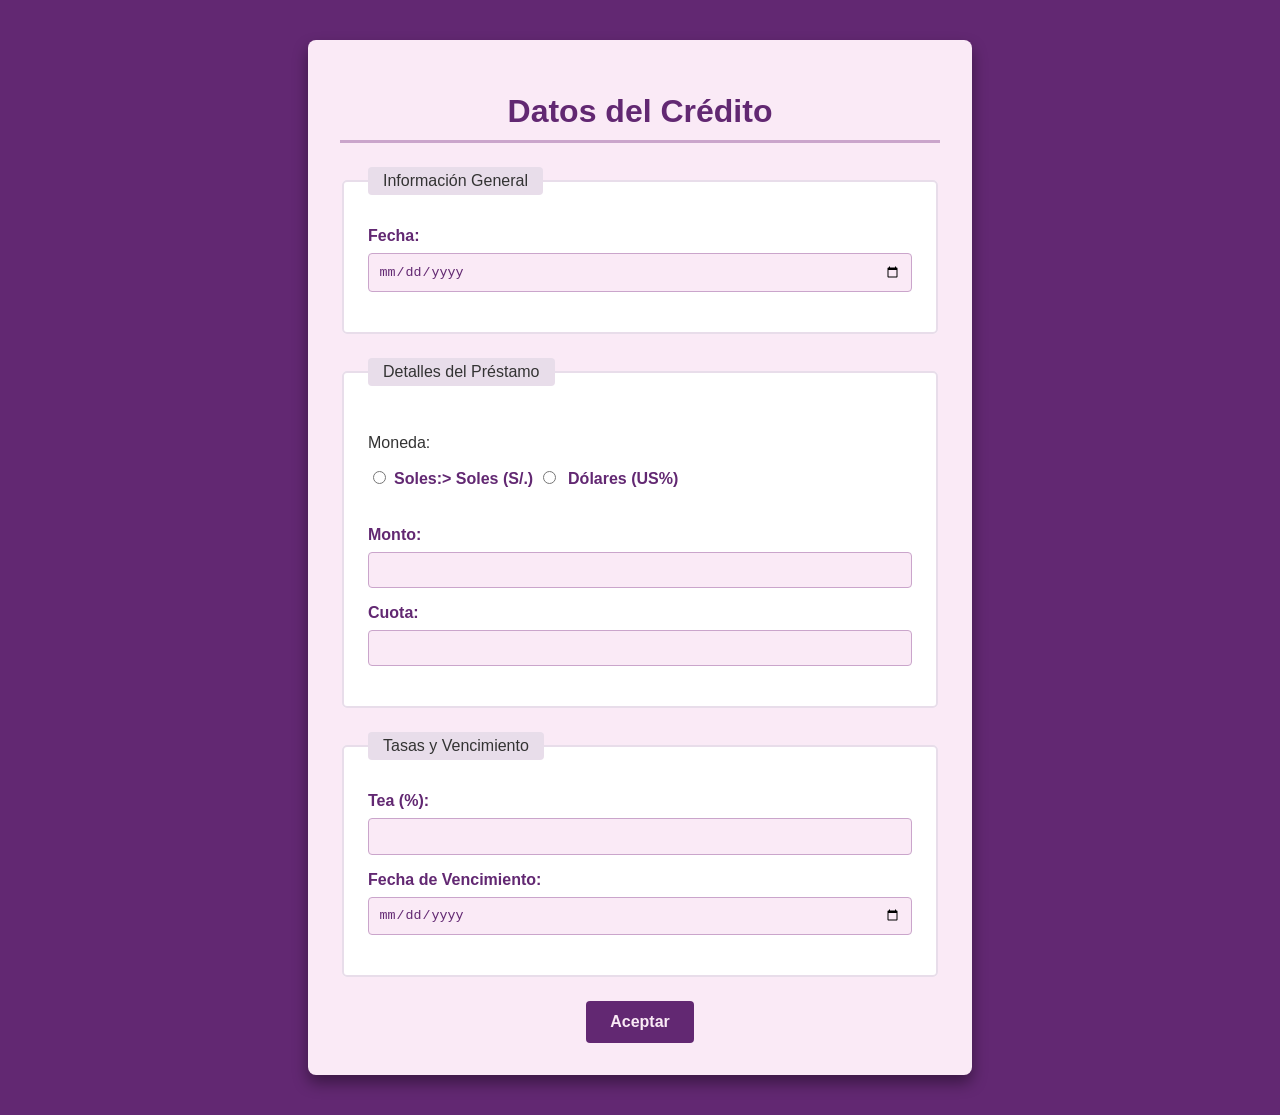
==== Tarea01/Forma_de_Compra/index.html @ ff00d594 "Esta es la estructura de mi tarea01" ====
<!DOCTYPE html>
<html lang="es">
<head>
    <meta charset="UTF-8">
    <meta name="viewport" content="width=device-width, initial-scale=1.0">
    <title>Formulario de Crédito</title>

    <!-- Este es el enlace para el CSS -->
    <link rel="stylesheet" href="css/style.css">
</head>
<body>

    <div class="form-container">
        <h1>Datos del Crédito</h1>
        <!-- Envia los datos por el GET -->
        <form action="html/resultado.html">
            <fieldset>
                <legend>Información General</legend>
                <label for="fecha">Fecha:</label>
                <input type="date" id="fecha" name="fecha" required>
            </fieldset>

            <fieldset>
                <legend>Detalles del Préstamo</legend>
                <p>Moneda:</p>
                <label>
                    <input type="radio" name="moneda" value="Soles" required>Soles:> Soles (S/.)
                </label>
                <label>
                    <input type="radio" name="moneda" value="Dolares"> Dólares (US%)
                </label>

                <br><br>

                <label for="monto">Monto:</label>
                <input type="number" id="monto" name="monto" required>

                <label for="cuota">Cuota:</label>
                <input type="number" step="0.01" id="cuota" name="cuota" required>
            </fieldset>

            <fieldset>
                <legend>Tasas y Vencimiento</legend>
                <label for="tea">Tea (%):</label>
                <input type="number" step="0.01" id="tea" name="tea">

                <label for="fecha_vencimiento">Fecha de Vencimiento:</label>
                <input type="date" id="fecha_vencimiento" name="fecha_vencimiento">
            </fieldset>

            <div class="button-group">
                <button type="submit">Aceptar</button>
            </div>
        </form>
    </div>
</body>
</html>
---- Tarea01/Forma_de_Compra/css/style.css ----
:root {
    --color-deepspace: #622872;
    --color-crimson: #caa5cb;
    --color-lavender: #e8ddea;
    --color-rose-white: #faeaf6
}

body {
    font-family: 'Segoe UI', Tahoma, Geneva, Verdana, sans-serif;
    background-color: var(--color-deepspace);
    color: #333;
    display: flex;
    justify-content: center;
    padding: 2rem;
}

.form-container, .result-container {
    background-color: var(--color-rose-white);
    padding: 2rem;
    border-radius: 8px;
    box-shadow: 0 8px 15px rgba(0,0,0,0.4);
    width: 100%;
    max-width: 600px;
}

h1 {
    text-align: center;
    color: var(--color-deepspace);
    margin-bottom: 1.5rem;
    border-bottom: 0.2rem solid var(--color-crimson);
    padding-bottom: 10px;
}

fieldset {
    border: 2px solid var(--color-lavender);
    border-radius: 5px;
    padding: 1.5rem;
    margin-bottom: 1.5rem;
    background-color: #ffffff;
}

legend {
    display: inline-block;
    margin-bottom: 0.5rem;
    background: var(--color-lavender);
    padding: 5px 15px;
    border-radius: 4px;
}

label {
    display: inline-block;
    margin-bottom: 0.5rem;
    font-weight: bold;
    color: var(--color-deepspace);
}

input[type="date"],
input[type="number"],
input[type="text"] {
    width: 100%;
    padding: 0.6rem;
    margin-bottom: 1rem;
    border: 1px solid var(--color-crimson);
    border-radius: 4px;
    box-sizing: border-box;
    background-color: var(--color-rose-white);
    color: var(--color-deepspace);
    font-weight: 500;
}

input[type="radio"] {
    margin-right: 0.5rem;
    margin-bottom: 1rem;
    box-shadow: var(--color-deepspace);
}

input:focus {
    outline: none;
    border-color: var(--color-deepspace);
    box-shadow: 0 0 5px var(--color-crimson);
}

.button-group {
    text-align: center;
    margin-top: 1rem;
}

button, .btn-volver {
    background-color: var(--color-deepspace);
    color: var(--color-rose-white);
    border: none;
    padding: 12px 24px;
    font-size: 16px;
    font-weight: bold;
    border-radius: 4px;
    cursor: pointer;
    text-decoration: none;
    display: inline-block;
    transition: background-color 0.3s ease, color 0.3s ease;
}

button:hover, .btn-volver:hover {
    background-color: var(--color-crimson);
    color: var(--color-deepspace);
}

#lista-datos {
    list-style-type: none;
    padding: 0;
}

#lista-datos li {
    padding: 12px;
    border-bottom: 1px solid var(--color-lavender);
    display: flex;
    justify-content: space-between;
    background-color: #ffffff;
    margin-bottom: 6px;
    border-radius: 4px;
}

#lista-datos li strong {
    color: var(--color-deepspace);
}
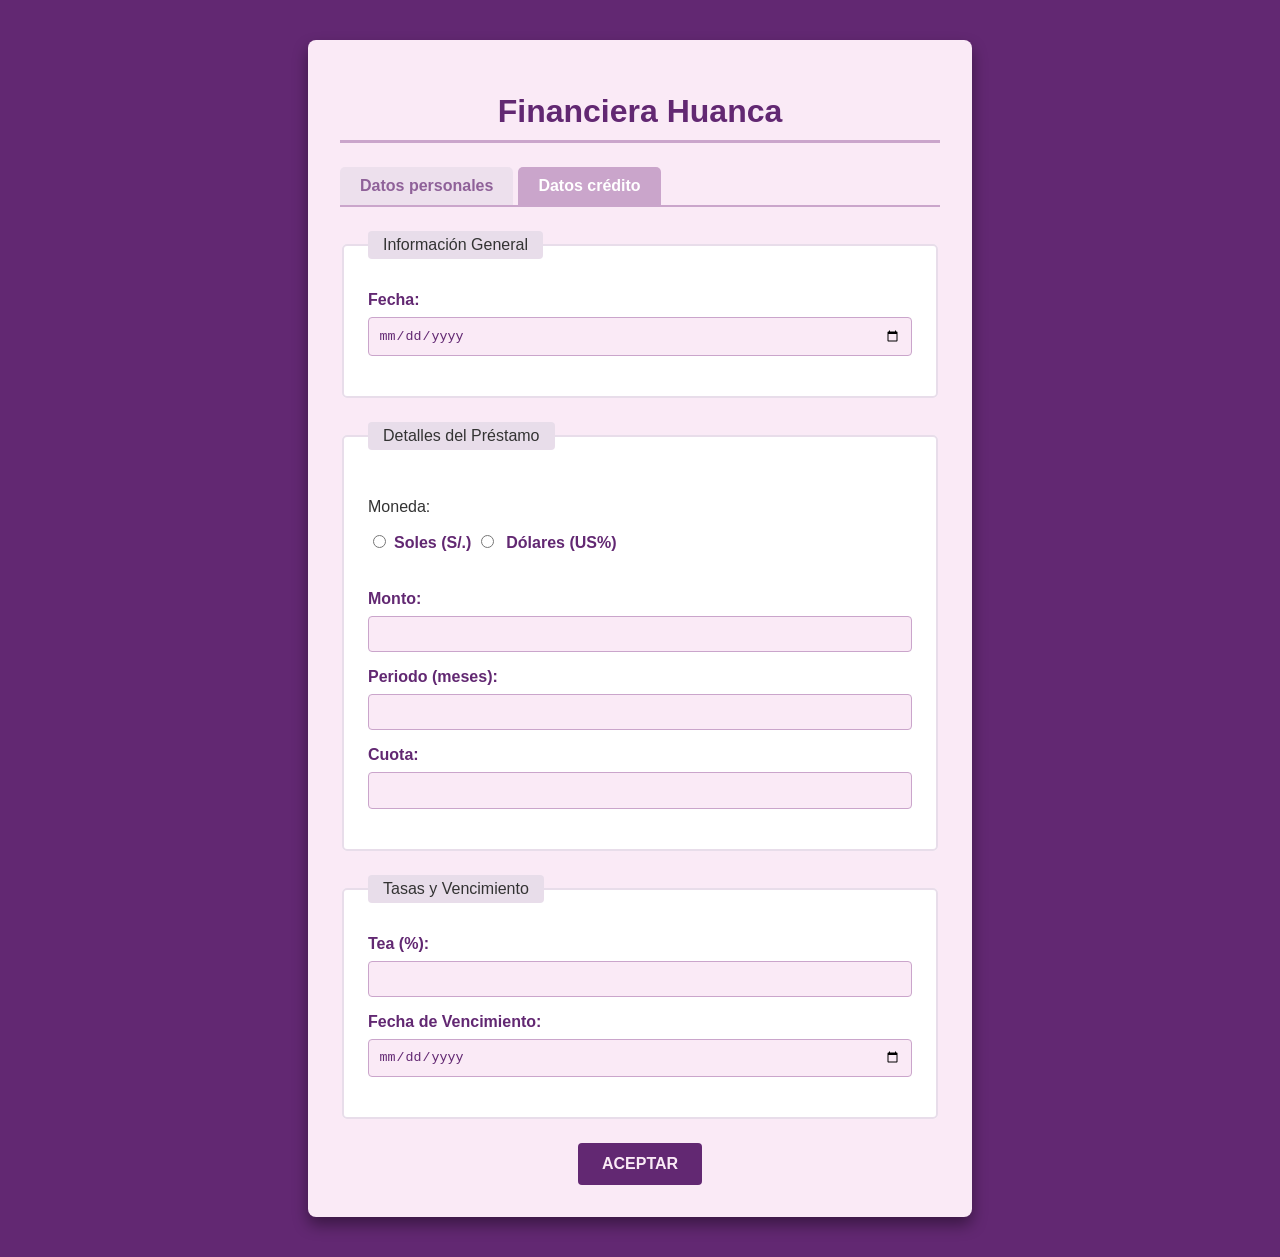
==== commit c25b8b01: "Agrego la pestaña de datos personales (Casi no se veia en la imagen del profe)" ====
--- a/Tarea01/Forma_de_Compra/index.html
+++ b/Tarea01/Forma_de_Compra/index.html
@@ -11,47 +11,74 @@
 <body>
 
     <div class="form-container">
-        <h1>Datos del Crédito</h1>
+        <h1>Financiera Huanca</h1>
         <!-- Envia los datos por el GET -->
-        <form action="html/resultado.html">
-            <fieldset>
-                <legend>Información General</legend>
-                <label for="fecha">Fecha:</label>
-                <input type="date" id="fecha" name="fecha" required>
-            </fieldset>
 
-            <fieldset>
-                <legend>Detalles del Préstamo</legend>
-                <p>Moneda:</p>
-                <label>
-                    <input type="radio" name="moneda" value="Soles" required>Soles:> Soles (S/.)
-                </label>
-                <label>
-                    <input type="radio" name="moneda" value="Dolares"> Dólares (US%)
-                </label>
+        <div class="tabs">
+            <button type="button" class="tab-btn" onclick="mostrarPestana(this, 'personales')">Datos personales</button>
+            <button type="button" class="tab-btn active" onclick="mostrarPestana(this, 'credito')">Datos crédito</button>
+        </div>
 
-                <br><br>
+        <form action="html/resultado.html" method="GET">
+            <div id="personales" class="tab-content">
+                <fieldset>
+                    <legend>Información del Cliente</legend>
+                    <label for="nombres">Nombres completos:</label>
+                    <input type="text" id="nombres" name="nombres">
 
-                <label for="monto">Monto:</label>
-                <input type="number" id="monto" name="monto" required>
+                    <label for="documento">CURP:</label>
+                    <input type="text" id="documento" name="documento">
 
-                <label for="cuota">Cuota:</label>
-                <input type="number" step="0.01" id="cuota" name="cuota" required>
-            </fieldset>
+                    <label for="correo">Correo electrónico:</label>
+                    <input type="text" id="correo" name="correo">
+                </fieldset>
+            </div>
 
-            <fieldset>
-                <legend>Tasas y Vencimiento</legend>
-                <label for="tea">Tea (%):</label>
-                <input type="number" step="0.01" id="tea" name="tea">
+            <div id="credito" class="tab-content active">
+                <fieldset>
+                    <legend>Información General</legend>
+                    <label for="fecha">Fecha:</label>
+                    <input type="date" id="fecha" name="fecha">
+                </fieldset>
 
-                <label for="fecha_vencimiento">Fecha de Vencimiento:</label>
-                <input type="date" id="fecha_vencimiento" name="fecha_vencimiento">
-            </fieldset>
+                <fieldset>
+                    <legend>Detalles del Préstamo</legend>
+                    <p>Moneda:</p>
+                    <label>
+                        <input type="radio" name="moneda" value="Soles">Soles (S/.)
+                    </label>
+                    <label>
+                        <input type="radio" name="moneda" value="Dolares"> Dólares (US%)
+                    </label>
+
+                    <br><br>
+
+                    <label for="monto">Monto:</label>
+                    <input type="number" id="monto" name="monto">
+
+                    <label for="periodo">Periodo (meses):</label>
+                    <input type="number" id="periodo" name="periodo">
+
+                    <label for="cuota">Cuota:</label>
+                    <input type="number" step="0.01" id="cuota" name="cuota">
+                </fieldset>
+
+                <fieldset>
+                    <legend>Tasas y Vencimiento</legend>
+                    <label for="tea">Tea (%):</label>
+                    <input type="number" step="0.01" id="tea" name="tea">
+
+                    <label for="fecha_vencimiento">Fecha de Vencimiento:</label>
+                    <input type="date" id="fecha_vencimiento" name="fecha_vencimiento">
+                </fieldset>
+            </div>
 
             <div class="button-group">
-                <button type="submit">Aceptar</button>
+                <button type="submit">ACEPTAR</button>
             </div>
         </form>
     </div>
+
+    <script src="js/script.js"></script>
 </body>
 </html>
--- a/Tarea01/Forma_de_Compra/css/style.css
+++ b/Tarea01/Forma_de_Compra/css/style.css
@@ -121,4 +121,42 @@
 
 #lista-datos li strong {
     color: var(--color-deepspace);
+}
+
+.tabs {
+    display: flex;
+    margin-bottom: 1.5rem;
+    border-bottom: 2px solid var(--color-crimson);
+}
+
+.tab-btn {
+    background-color: var(--color-lavender);
+    color: var(--color-deepspace);
+    border: none;
+    padding: 10px 20px;
+    cursor: pointer;
+    font-weight: bold;
+    border-radius: 5px 5px 0 0;
+    margin-right: 5px;
+    opacity: 0.7;
+    transition: all 0.3s ease;
+}
+
+.tab-btn:hover {
+    background-color: var(--color-crimson);
+    color: var(--color-rose-white);
+}
+
+.tab-btn.active {
+    background-color: var(--color-crimson);
+    color: #ffffff;
+    opacity: 1;
+}
+
+.tab-content {
+    display: none;
+}
+
+.tab-content.active {
+    display: block;
 }
